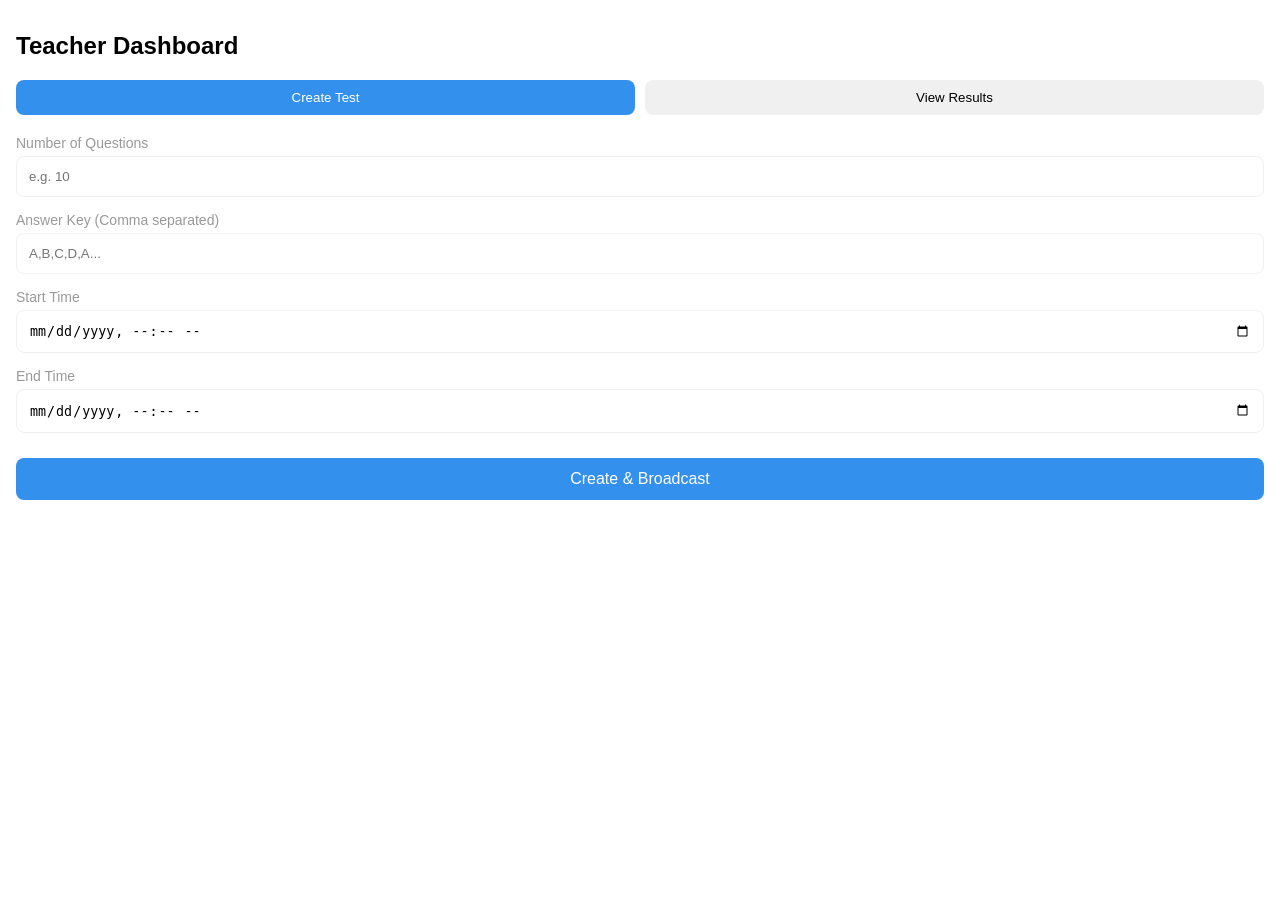
==== frontend/teacher.html @ 03a7e6a7 "Initial commit of School Test app" ====
<!DOCTYPE html>
<html lang="en">
<head>
    <meta charset="UTF-8">
    <meta name="viewport" content="width=device-width, initial-scale=1.0, maximum-scale=1.0, user-scalable=no">
    <title>Teacher Dashboard</title>
    <link rel="stylesheet" href="style.css">
    <script src="https://telegram.org/js/telegram-web-app.js"></script>
</head>
<body>
    <div id="app">
        <h1 id="title">Teacher Dashboard</h1>
        
        <!-- Tab Navigation -->
        <div class="tabs">
            <button class="tab-btn active" onclick="showTab('create')">Create Test</button>
            <button class="tab-btn" onclick="showTab('results')">View Results</button>
        </div>

        <!-- Create Test Tab -->
        <div id="create-tab" class="tab-content">
            <div class="form-group">
                <label>Number of Questions</label>
                <input type="number" id="num-questions" placeholder="e.g. 10" min="1">
            </div>
            <div class="form-group">
                <label>Answer Key (Comma separated)</label>
                <input type="text" id="answer-key" placeholder="A,B,C,D,A...">
            </div>
            <div class="form-group">
                <label>Start Time</label>
                <input type="datetime-local" id="start-time">
            </div>
            <div class="form-group">
                <label>End Time</label>
                <input type="datetime-local" id="end-time">
            </div>
            <button class="btn" onclick="createTest()">Create & Broadcast</button>
        </div>

        <!-- Results Tab -->
        <div id="results-tab" class="tab-content" style="display: none;">
            <div id="results-list">
                <p>Select a test to view Rasch Analysis</p>
                <div id="tests-list-container"></div>
            </div>
            <div id="analysis-view" style="display: none;">
                <button class="btn-sec" onclick="backToResults()">← Back</button>
                <h3>Rasch Analysis</h3>
                <div id="rasch-results"></div>
            </div>
        </div>
    </div>
    <script src="teacher.js"></script>
</body>
</html>
---- frontend/style.css ----
body {
    background-color: var(--tg-theme-bg-color, #ffffff);
    color: var(--tg-theme-text-color, #000000);
    font-family: -apple-system, BlinkMacSystemFont, 'Segoe UI', Roboto, Helvetica, Arial, sans-serif;
    margin: 0;
    padding: 16px;
    -webkit-tap-highlight-color: transparent;
}

h1 {
    font-size: 24px;
    margin-bottom: 20px;
}

.test-card {
    background-color: var(--tg-theme-secondary-bg-color, #f0f0f0);
    border-radius: 12px;
    padding: 16px;
    margin-bottom: 12px;
    box-shadow: 0 1px 3px rgba(0,0,0,0.1);
}

.btn {
    background-color: var(--tg-theme-button-color, #3390ec);
    color: var(--tg-theme-button-text-color, #ffffff);
    border: none;
    border-radius: 8px;
    padding: 12px 16px;
    font-size: 16px;
    font-weight: 500;
    cursor: pointer;
    width: 100%;
    margin-top: 10px;
}

.question-row {
    display: flex;
    align-items: center;
    margin-bottom: 15px;
}

.question-number {
    width: 30px;
    font-weight: bold;
}

.options {
    display: flex;
    gap: 10px;
    flex-grow: 1;
}

.option-btn {
    flex: 1;
    padding: 10px 0;
    border: 1px solid var(--tg-theme-hint-color, #999999);
    background-color: transparent;
    color: var(--tg-theme-text-color, #000000);
    border-radius: 50%;
    text-align: center;
    font-weight: bold;
    cursor: pointer;
    transition: background-color 0.2s;
}

.option-btn.selected {
    background-color: var(--tg-theme-button-color, #3390ec);
    color: var(--tg-theme-button-text-color, #ffffff);
    border-color: var(--tg-theme-button-color, #3390ec);
}

/* Teacher Dashboard Styles */
.tabs {
    display: flex;
    gap: 10px;
    margin-bottom: 20px;
}

.tab-btn {
    flex: 1;
    padding: 10px;
    background-color: var(--tg-theme-secondary-bg-color, #f0f0f0);
    border: none;
    border-radius: 8px;
    color: var(--tg-theme-text-color, #000000);
    cursor: pointer;
}

.tab-btn.active {
    background-color: var(--tg-theme-button-color, #3390ec);
    color: var(--tg-theme-button-text-color, #ffffff);
}

.form-group {
    margin-bottom: 15px;
}

.form-group label {
    display: block;
    margin-bottom: 5px;
    font-size: 14px;
    color: var(--tg-theme-hint-color, #999999);
}

.form-group input {
    width: 100%;
    padding: 12px;
    border-radius: 8px;
    border: 1px solid var(--tg-theme-secondary-bg-color, #f0f0f0);
    background-color: var(--tg-theme-bg-color, #ffffff);
    color: var(--tg-theme-text-color, #000000);
    box-sizing: border-box;
}

.btn-sec {
    background-color: transparent;
    color: var(--tg-theme-button-color, #3390ec);
    border: 1px solid var(--tg-theme-button-color, #3390ec);
    border-radius: 8px;
    padding: 10px 16px;
    font-size: 14px;
    width: 100%;
    cursor: pointer;
}

ul {
    padding-left: 20px;
}

li {
    margin-bottom: 8px;
}
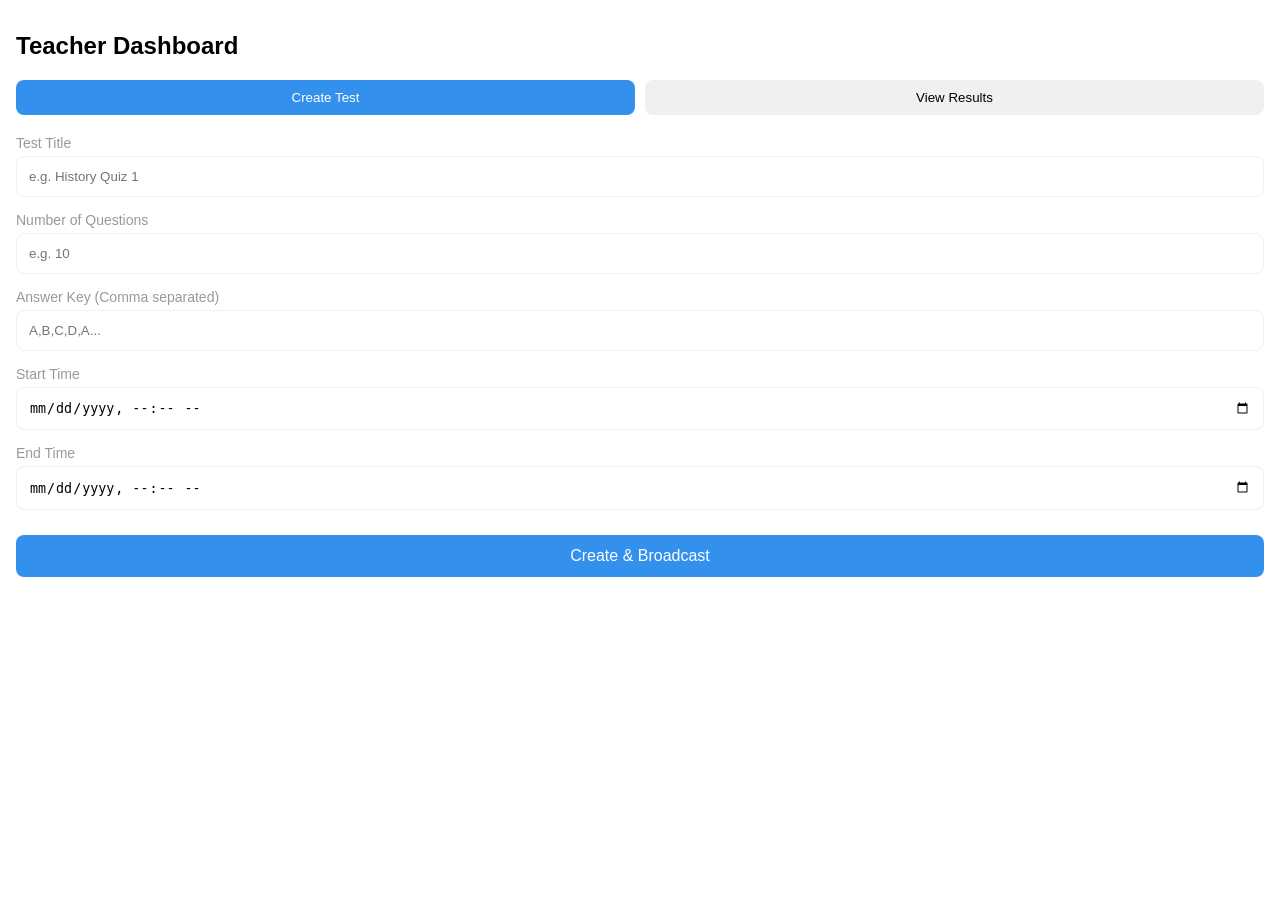
==== commit 4242a4ca: "Add test title field and fix student app visibility" ====
--- a/frontend/teacher.html
+++ b/frontend/teacher.html
@@ -19,6 +19,10 @@
 
         <!-- Create Test Tab -->
         <div id="create-tab" class="tab-content">
+            <div class="form-group">
+                <label>Test Title</label>
+                <input type="text" id="test-title" placeholder="e.g. History Quiz 1">
+            </div>
             <div class="form-group">
                 <label>Number of Questions</label>
                 <input type="number" id="num-questions" placeholder="e.g. 10" min="1">
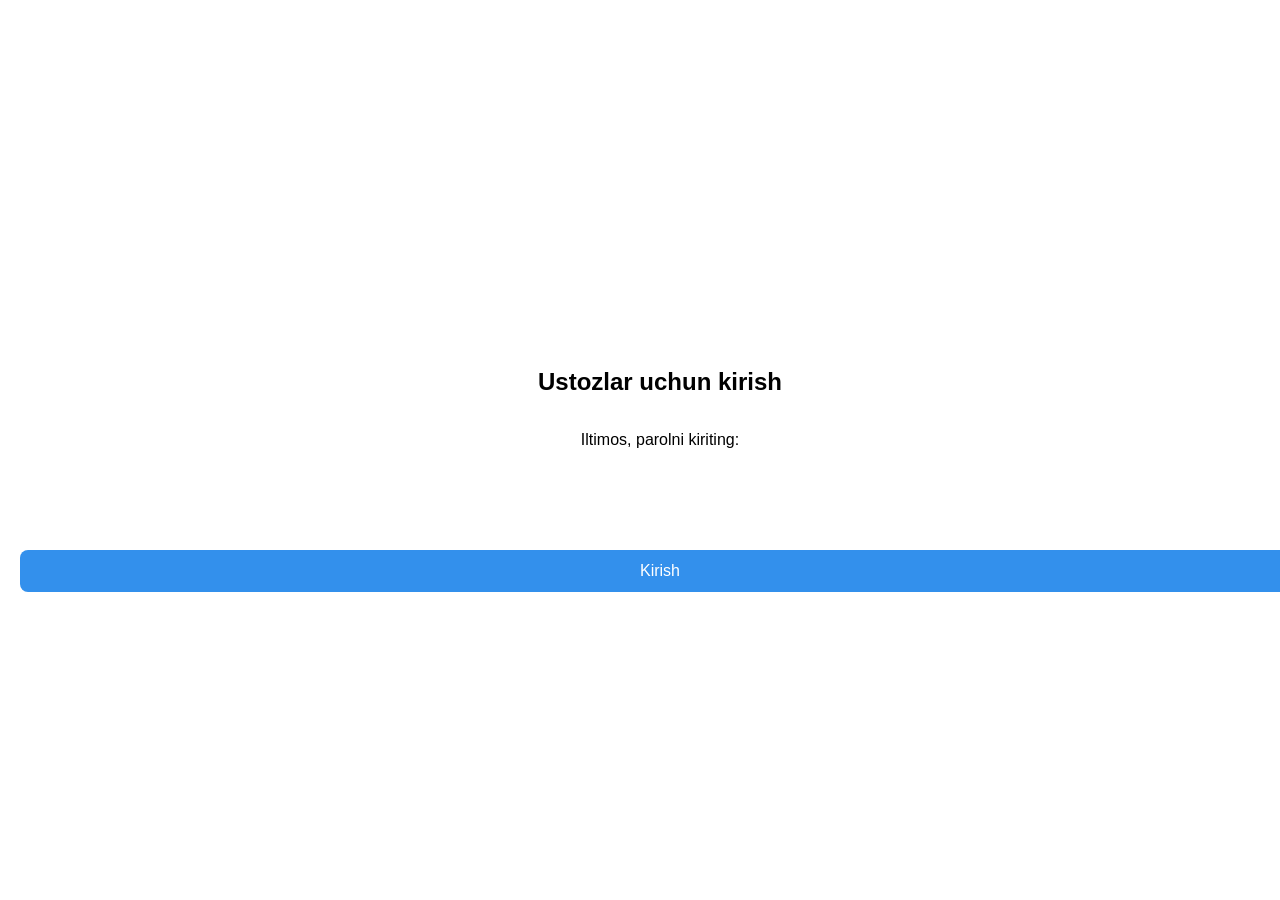
==== commit 529c96c6: "Complete Phase 3: Uzbek localization, Bot registration, Detailed reporting, and Auto leaderboards" ====
--- a/frontend/teacher.html
+++ b/frontend/teacher.html
@@ -8,49 +8,56 @@
     <script src="https://telegram.org/js/telegram-web-app.js"></script>
 </head>
 <body>
-    <div id="app">
-        <h1 id="title">Teacher Dashboard</h1>
+    <div id="login-overlay" style="position: fixed; top: 0; left: 0; width: 100%; height: 100%; background: var(--tg-theme-bg-color); z-index: 1000; display: flex; flex-direction: column; align-items: center; justify-content: center; padding: 20px; text-align: center;">
+        <h2>Ustozlar uchun kirish</h2>
+        <p>Iltimos, parolni kiriting:</p>
+        <input type="password" id="admin-pass" style="width: 80%; padding: 10px; margin: 20px 0; border-radius: 8px; border: 1px solid var(--tg-theme-hint-color); background: var(--tg-theme-secondary-bg-color); color: var(--tg-theme-text-color);">
+        <button class="btn" onclick="checkAuth()">Kirish</button>
+    </div>
+
+    <div id="app" style="display: none;">
+        <h1 id="title">O'qituvchi boshqaruvi</h1>
         
         <!-- Tab Navigation -->
         <div class="tabs">
-            <button class="tab-btn active" onclick="showTab('create')">Create Test</button>
-            <button class="tab-btn" onclick="showTab('results')">View Results</button>
+            <button class="tab-btn active" onclick="showTab('create')">Test yaratish</button>
+            <button class="tab-btn" onclick="showTab('results')">Natijalar</button>
         </div>
 
         <!-- Create Test Tab -->
         <div id="create-tab" class="tab-content">
             <div class="form-group">
-                <label>Test Title</label>
-                <input type="text" id="test-title" placeholder="e.g. History Quiz 1">
+                <label>Test nomi</label>
+                <input type="text" id="test-title" placeholder="Masalan: Tarix 1-test">
             </div>
             <div class="form-group">
-                <label>Number of Questions</label>
-                <input type="number" id="num-questions" placeholder="e.g. 10" min="1">
+                <label>Savollar soni</label>
+                <input type="number" id="num-questions" placeholder="Masalan: 10" min="1">
             </div>
             <div class="form-group">
-                <label>Answer Key (Comma separated)</label>
-                <input type="text" id="answer-key" placeholder="A,B,C,D,A...">
+                <label>Javoblar kaliti (vergul bilan)</label>
+                <input type="text" id="answer-key" placeholder="A,B,C,D...">
             </div>
             <div class="form-group">
-                <label>Start Time</label>
+                <label>Boshlanish vaqti</label>
                 <input type="datetime-local" id="start-time">
             </div>
             <div class="form-group">
-                <label>End Time</label>
+                <label>Tugash vaqti</label>
                 <input type="datetime-local" id="end-time">
             </div>
-            <button class="btn" onclick="createTest()">Create & Broadcast</button>
+            <button class="btn" onclick="createTest()">Yaratish va Tarqatish</button>
         </div>
 
         <!-- Results Tab -->
         <div id="results-tab" class="tab-content" style="display: none;">
             <div id="results-list">
-                <p>Select a test to view Rasch Analysis</p>
+                <p>Natijalarni ko'rish uchun testni tanlang</p>
                 <div id="tests-list-container"></div>
             </div>
             <div id="analysis-view" style="display: none;">
-                <button class="btn-sec" onclick="backToResults()">← Back</button>
-                <h3>Rasch Analysis</h3>
+                <button class="btn-sec" onclick="backToResults()">← Ortga</button>
+                <h3>Rasch tahlili va natijalar</h3>
                 <div id="rasch-results"></div>
             </div>
         </div>
--- a/frontend/style.css
+++ b/frontend/style.css
@@ -130,3 +130,16 @@
 li {
     margin-bottom: 8px;
 }
+.analysis-section {
+    margin-top: 20px;
+    background: rgba(255,255,255,0.05);
+    padding: 15px;
+    border-radius: 12px;
+}
+.res-item {
+    padding: 8px 0;
+    border-bottom: 1px solid rgba(255,255,255,0.1);
+    display: flex;
+    justify-content: space-between;
+}
+.res-item:last-child { border-bottom: none; }
